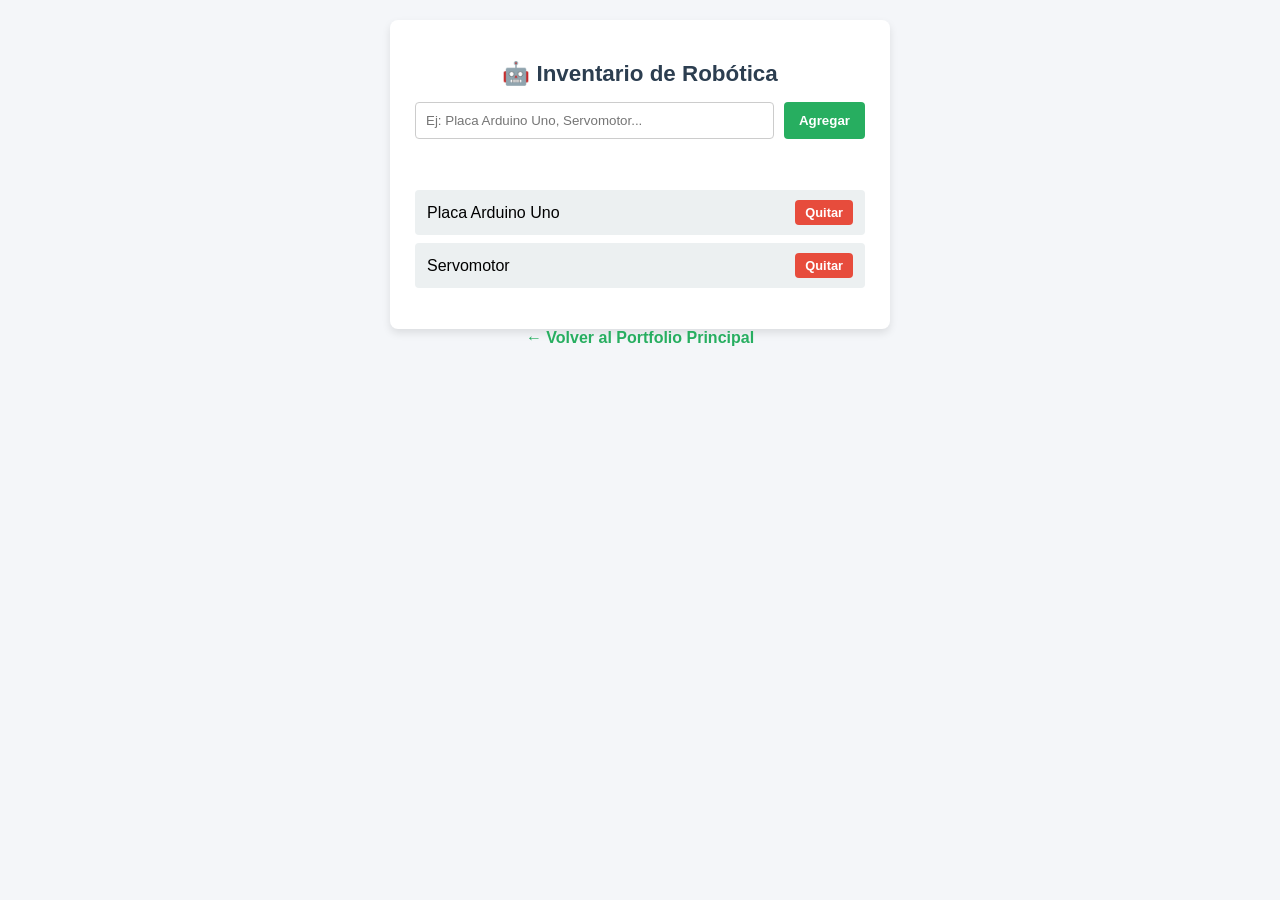
==== Inventario/index.html @ 356a7079 "Anexo de la actividad de inventario como página independiente" ====
<!DOCTYPE html>
<html lang="es">
<head>
  <meta charset="UTF-8">
  <meta name="viewport" content="width=device-width, initial-scale=1.0">
  <title>Inventario de Equipamiento de Robótica</title>
  
  <!-- Vinculación del archivo CSS externo -->
  <link rel="stylesheet" href="styles.css">
</head>
<body>

  <!-- Contenedor principal de la aplicación -->
  <div class="container">
    <h1>🤖 Inventario de Robótica</h1>
    
    <!-- Grupo de entrada: campo de texto y botón para agregar -->
    <div class="input-group">
      <input type="text" id="inputComponente" placeholder="Ej: Placa Arduino Uno, Servomotor...">
      <button id="btnAgregar">Agregar</button>
    </div>

    <!-- Contenedor para mostrar mensajes de estado (éxito/error) -->
    <div id="mensaje" class="mensaje"></div>

    <!-- Lista dinámicamente gestionada por JavaScript -->
    <ul id="listaInventario">
      <li class="item-inventario">
        <span class="nombre-componente">Placa Arduino Uno</span>
        <button class="btn-eliminar">Quitar</button>
      </li>
      <li class="item-inventario">
        <span class="nombre-componente">Servomotor</span>
        <button class="btn-eliminar">Quitar</button>
      </li>
    </ul>
  </div>

  <!-- Vinculación del archivo JavaScript externo -->
  <script src="script.js"></script>

  <a href="../index.html" style="display: inline-block; margin-bottom: 15px; text-decoration: none; font-weight: bold; color: #27ae60;">
    ← Volver al Portfolio Principal
</a>

</body>
</html>
---- Inventario/styles.css ----
/* // ESTILOS GENERALES DE LA PÁGINA */
body {
    font-family: Arial, sans-serif;
    background-color: #f4f6f9;
    margin: 20px;
    display: flex;
    flex-direction: column;
    align-items: center;
  }
  
  /* // CONTENEDOR PRINCIPAL */
  .container {
    background-color: #ffffff;
    padding: 25px;
    border-radius: 8px;
    box-shadow: 0 4px 8px rgba(0, 0, 0, 0.1);
    width: 100%;
    max-width: 450px;
  }
  
  h1 {
    text-align: center;
    color: #2c3e50;
    font-size: 1.4rem;
  }
  
  /* // FORMULARIO / INPUTS */
  .input-group {
    display: flex;
    gap: 10px;
    margin-bottom: 15px;
  }
  
  input[type="text"] {
    flex: 1;
    padding: 10px;
    border: 1px solid #ccc;
    border-radius: 4px;
  }
  
  button {
    padding: 10px 15px;
    border: none;
    background-color: #27ae60;
    color: white;
    border-radius: 4px;
    cursor: pointer;
    font-weight: bold;
  }
  
  button:hover {
    background-color: #219150;
  }
  
  /* // MENSAJES DE ESTADO DINÁMICOS */
  .mensaje {
    font-size: 0.9rem;
    margin-bottom: 15px;
    font-weight: bold;
    min-height: 20px;
  }
  
  .mensaje.error {
    color: #e74c3c;
  }
  
  .mensaje.exito {
    color: #27ae60;
  }
  
  /* // LISTA DE COMPONENTES DE ROBÓTICA */
  ul {
    list-style-type: none;
    padding: 0;
  }
  
  li {
    background-color: #ecf0f1;
    margin-bottom: 8px;
    padding: 10px 12px;
    display: flex;
    justify-content: space-between;
    align-items: center;
    border-radius: 4px;
  }
  
  /* // BOTÓN DE ELIMINAR */
  .btn-eliminar {
    background-color: #e74c3c;
    padding: 5px 10px;
    font-size: 0.8rem;
  }
  
  .btn-eliminar:hover {
    background-color: #c0392b;
  }
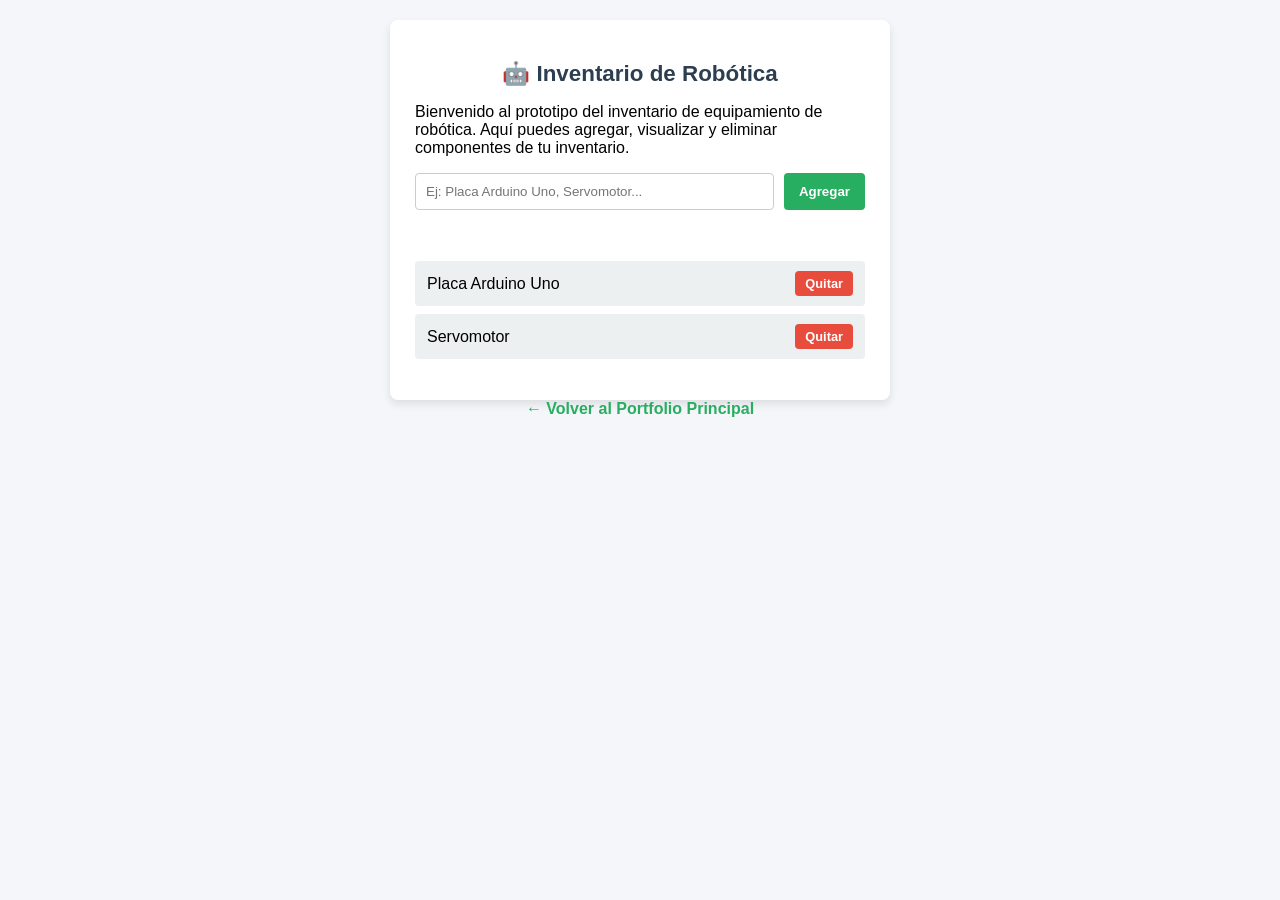
==== commit b108043b: "Párrafo aclaratorio del inventario" ====
--- a/Inventario/index.html
+++ b/Inventario/index.html
@@ -13,6 +13,8 @@
   <!-- Contenedor principal de la aplicación -->
   <div class="container">
     <h1>🤖 Inventario de Robótica</h1>
+
+    <p>Bienvenido al prototipo del inventario de equipamiento de robótica. Aquí puedes agregar, visualizar y eliminar componentes de tu inventario.</p>
     
     <!-- Grupo de entrada: campo de texto y botón para agregar -->
     <div class="input-group">
